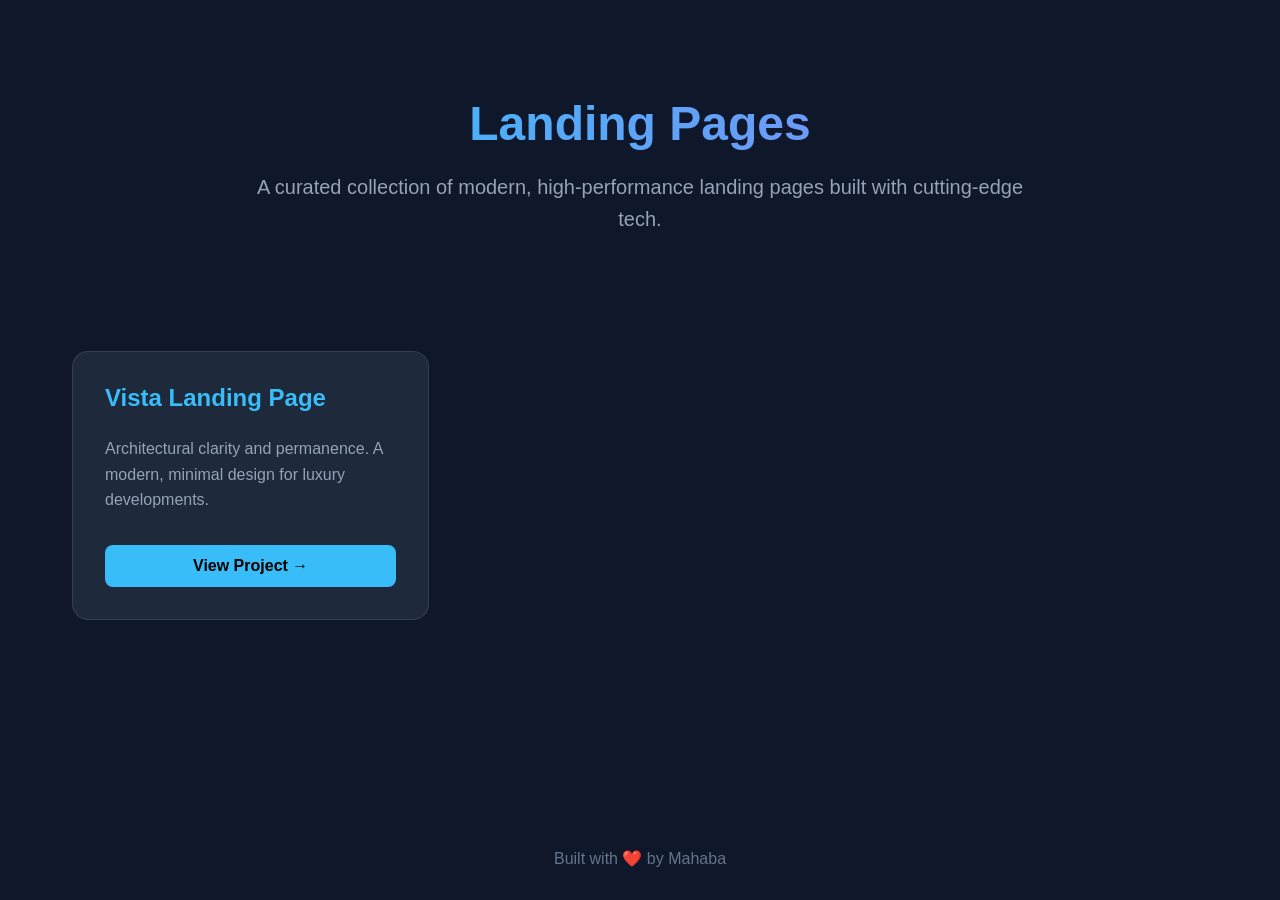
==== index.html @ 1ac67aef "feat: add main gallery page at root" ====
<!DOCTYPE html>
<html lang="en">

<head>
    <meta charset="UTF-8">
    <meta name="viewport" content="width=device-width, initial-scale=1.0">
    <title>Landing Pages Collection | Mahaba</title>
    <style>
        :root {
            --bg: #0f172a;
            --card-bg: #1e293b;
            --text: #f8fafc;
            --accent: #38bdf8;
            --accent-hover: #0ea5e9;
        }

        body {
            margin: 0;
            padding: 0;
            font-family: 'Inter', -apple-system, sans-serif;
            background-color: var(--bg);
            color: var(--text);
            display: flex;
            flex-direction: column;
            align-items: center;
            min-height: 100vh;
        }

        header {
            text-align: center;
            padding: 4rem 2rem;
            max-width: 800px;
        }

        h1 {
            font-size: 3rem;
            margin-bottom: 1rem;
            background: linear-gradient(to right, #38bdf8, #818cf8);
            -webkit-background-clip: text;
            -webkit-text-fill-color: transparent;
        }

        p {
            font-size: 1.25rem;
            color: #94a3b8;
            line-height: 1.6;
        }

        .gallery {
            display: grid;
            grid-template-columns: repeat(auto-fill, minmax(300px, 1fr));
            gap: 2rem;
            padding: 2rem;
            max-width: 1200px;
            width: 100%;
            box-sizing: border-box;
        }

        .card {
            background: var(--card-bg);
            border-radius: 1rem;
            padding: 2rem;
            text-decoration: none;
            color: inherit;
            transition: all 0.3s ease;
            border: 1px solid rgba(255, 255, 255, 0.1);
            display: flex;
            flex-direction: column;
            justify-content: space-between;
        }

        .card:hover {
            transform: translateY(-10px);
            border-color: var(--accent);
            box-shadow: 0 20px 25px -5px rgba(0, 0, 0, 0.1), 0 10px 10px -5px rgba(0, 0, 0, 0.04);
        }

        .card h3 {
            margin-top: 0;
            font-size: 1.5rem;
            color: var(--accent);
        }

        .card p {
            font-size: 1rem;
            margin-bottom: 2rem;
        }

        .btn {
            display: inline-block;
            background: var(--accent);
            color: #000;
            padding: 0.75rem 1.5rem;
            border-radius: 0.5rem;
            font-weight: 600;
            text-align: center;
            transition: background 0.3s ease;
        }

        .card:hover .btn {
            background: var(--accent-hover);
        }

        footer {
            margin-top: auto;
            padding: 2rem;
            color: #64748b;
        }
    </style>
</head>

<body>
    <header>
        <h1>Landing Pages</h1>
        <p>A curated collection of modern, high-performance landing pages built with cutting-edge tech.</p>
    </header>

    <div class="gallery">
        <a href="VistaLandingPage/" class="card">
            <div>
                <h3>Vista Landing Page</h3>
                <p>Architectural clarity and permanence. A modern, minimal design for luxury developments.</p>
            </div>
            <div class="btn">View Project →</div>
        </a>

        <!-- Add more cards as you create more pages! -->
    </div>

    <footer>
        Built with ❤️ by Mahaba
    </footer>
</body>

</html>
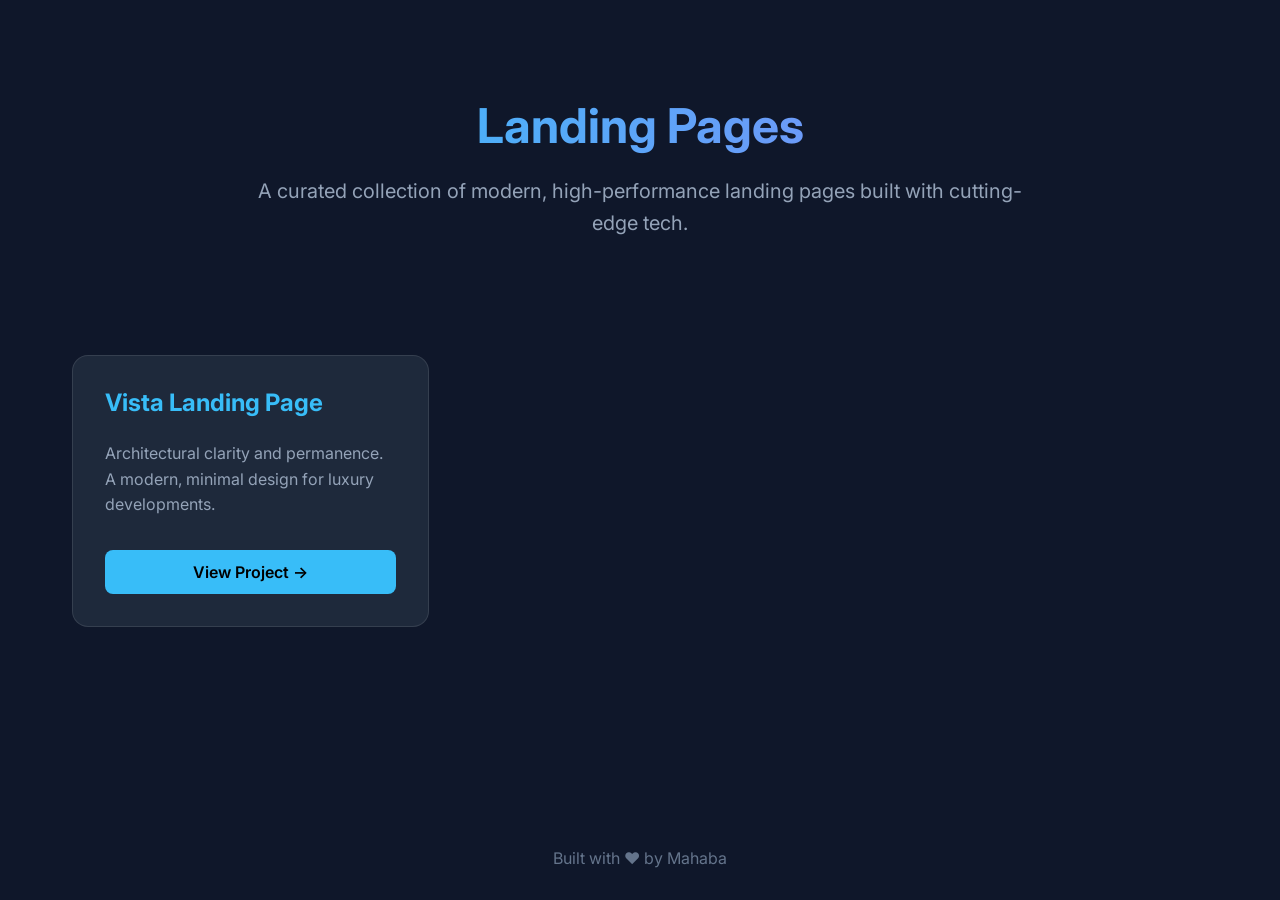
==== commit 89614b80: "fix: github actions syntax and index compatibility/styling" ====
--- a/index.html
+++ b/index.html
@@ -5,6 +5,9 @@
     <meta charset="UTF-8">
     <meta name="viewport" content="width=device-width, initial-scale=1.0">
     <title>Landing Pages Collection | Mahaba</title>
+    <link rel="preconnect" href="https://fonts.googleapis.com">
+    <link rel="preconnect" href="https://fonts.gstatic.com" crossorigin>
+    <link href="https://fonts.googleapis.com/css2?family=Inter:wght@400;600;700&display=swap" rel="stylesheet">
     <style>
         :root {
             --bg: #0f172a;
@@ -37,6 +40,7 @@
             margin-bottom: 1rem;
             background: linear-gradient(to right, #38bdf8, #818cf8);
             -webkit-background-clip: text;
+            background-clip: text;
             -webkit-text-fill-color: transparent;
         }
 
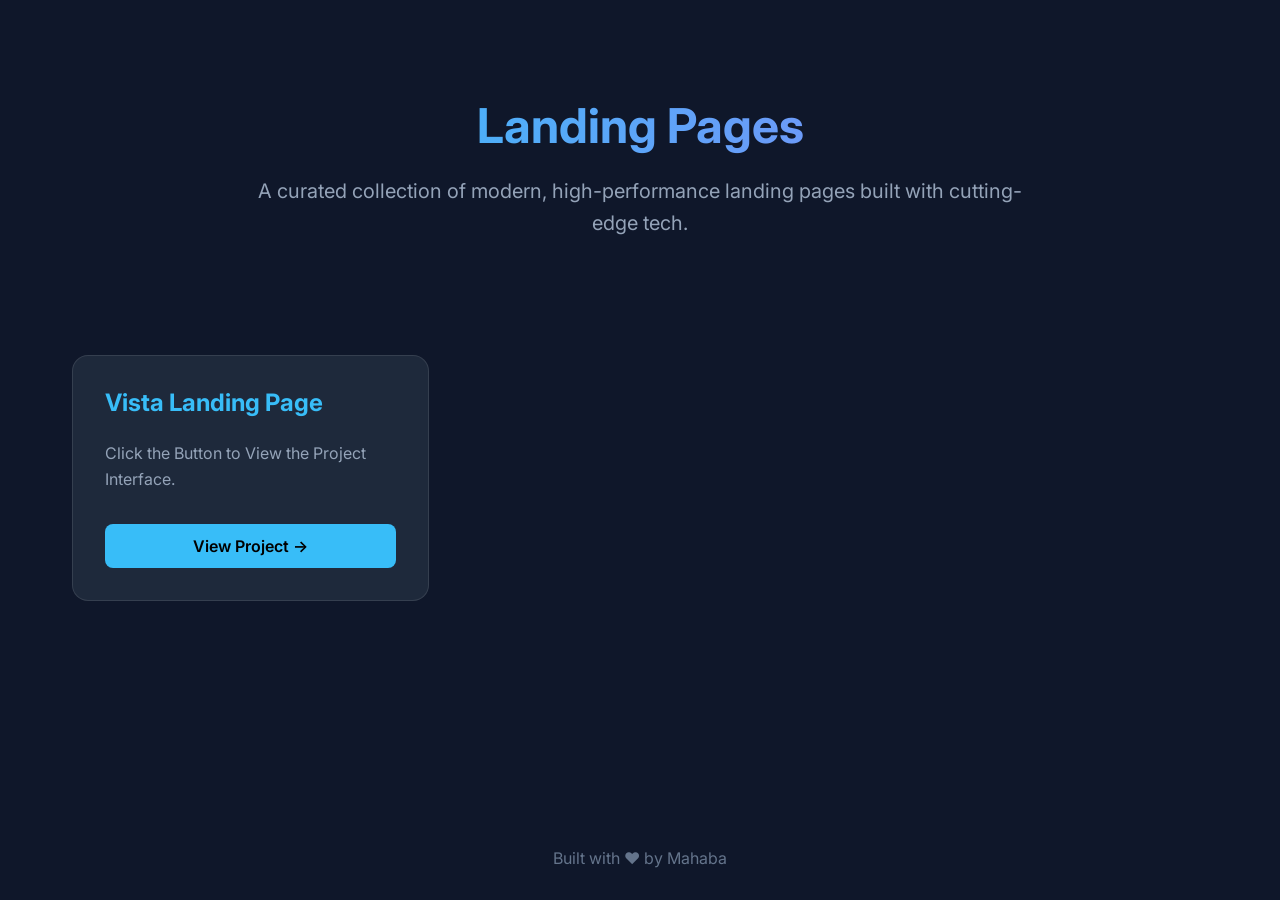
==== commit 13c9ec2b: "update: change Vista Landing Page description in gallery" ====
--- a/index.html
+++ b/index.html
@@ -123,7 +123,7 @@
         <a href="VistaLandingPage/" class="card">
             <div>
                 <h3>Vista Landing Page</h3>
-                <p>Architectural clarity and permanence. A modern, minimal design for luxury developments.</p>
+                <p>Click the Button to View the Project Interface.</p>
             </div>
             <div class="btn">View Project →</div>
         </a>
